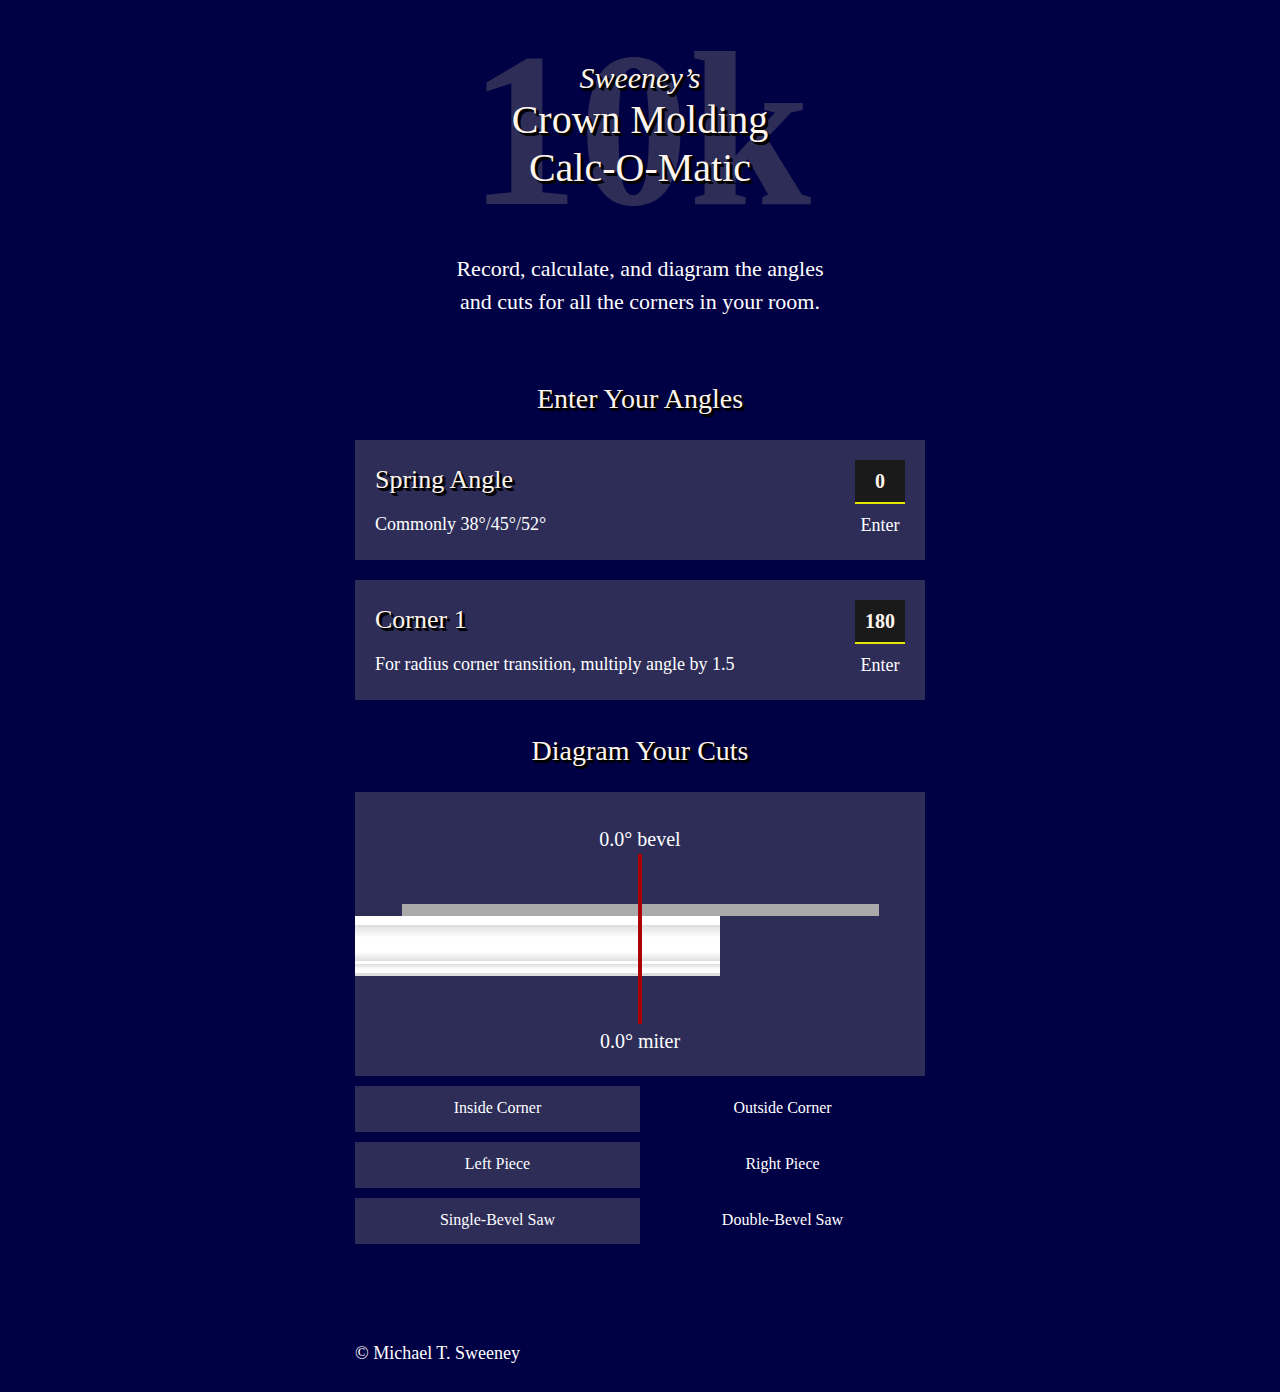
==== index.html @ 9b3e72f4 "Add files via upload" ====
<!doctype html><html><head> <meta name="viewport" content="width=device-width, initial-scale=1"><title>Sweeney's 10k Crown Molding Calc-o-Matic</title><style>body,h1,h2,h3{font-weight:400}h1,h1 em{position:relative}a,body{color:#fff}#bl,a,h1 em,h1 span,h1 strong{display:block}.b,.do a{overflow:hidden}.do a,h1 span{white-space:nowrap}.do div:after,.do div:before,.wm:after,.wm:before{content:''}#cs,#ss,.dm,.dv,.in,a,h1,h2{text-align:center}html{box-sizing:border-box;font-size:62.5%}*,:after,:before{box-sizing:inherit}body{background:#004;font-family:Georgia,serif;font-family:Garamond;font-family:'Iowan Old Style';font-family:'Californian FB';font-size:2rem;line-height:1.5;margin:0 auto;max-width:60rem;min-width:320px;padding:6rem 1.5rem .5rem}h1,h2,h3{clear:both;color:#fff5ee;text-shadow:1px 1px 0 #000,2px 2px 0 #000,3px 3px 0 #000}h1{font-size:4rem;line-height:1.2;margin:0 0 6rem}h1 em{font-size:3rem}h1 strong{color:#2d2d58;font-size:22rem;line-height:1;margin:0 -10%;position:absolute;text-shadow:none;top:-4rem;width:120%;z-index:-1}h2{font-size:2.8rem;margin:2rem 0}h3{font-size:2.6rem;margin:0 0 1.2rem}a{background:#1a1a1a;border-bottom:.25rem solid #1a1a1a;cursor:pointer;margin:1rem 0;padding:.75rem 2rem .5rem;text-decoration:none;transition:all .4s}a:active,a:hover{border-color:#e5e600}input,p.a{font-family:inherit}input[type=number],p.a{background:#1a1a1a;border:none;border-bottom:.25rem solid #e5e600;color:#fff5ee;font-size:2rem;font-weight:700;line-height:4rem!important;right:2rem;position:absolute;text-align:center;top:2rem;width:5rem!important}input[type=number]::-webkit-inner-spin-button,input[type=number]::-webkit-outer-spin-button{-webkit-appearance:none;margin:0}p{font-size:1.8rem;margin:0}.in{font-size:2.2rem;margin:0 auto 6rem;max-width:40rem}.ft{margin:15% 0 2rem}#ac{clear:left;float:left}#ac,#xa,#xl{font-size:1.8rem}#xa,#xl{float:right}.b{background:#2d2d58;margin:2rem 0;min-height:12rem;padding:2rem;position:relative}.bl,.dv{position:absolute;left:50%}.b a{margin:1rem 0 0}.b p{width:70%}#bl,.bl{width:4px}.bl{margin-left:-2px;top:5rem;transition:transform .2s;z-index:200}#bl{background:#a00;height:150px;transition:transform .1s}#diagram{border:none;height:0;margin:0;padding:0}.do{margin:-1rem auto 6rem}.do div{margin:0 0 1rem}.do div:after,.do div:before{display:table}#vi,#xa,.do a,.wm:after,.wm:before{display:block}.do div:after{clear:both}.do a{background:0 0;border-color:#004;float:left;font-size:1.6rem;margin:0;padding:1rem 0;width:50%}.do a:active,.do a:hover{border-color:#e5e600}.do a.on{background:#2d2d58;border-color:#2d2d58}.dv{margin-left:-6rem;top:0;width:12rem}.d{margin:0 -25%;padding:8rem 0 14rem;position:relative;width:150%;z-index:1}.dm,.dw{position:absolute}.dm{left:50%;margin-left:-6rem;bottom:0;width:12rem}.ds,.dw{width:60%;z-index:1}.ds{background:#aaa;height:12px;margin:0 auto;position:relative}.dw{left:0;transition:all .6s}.wm,.wm:after,.wm:before{position:absolute;width:100%}.vi,.wm{z-index:100}.wm{background:#fff;border-bottom:3px solid #dedede;height:60px;transition:transform .6s}.wm:before{background:linear-gradient(to bottom,#dedede 1%,#fff 35%,#fff 75%,#dedede 100%);height:36px;top:9px}.wm:after{background:linear-gradient(to bottom,#dedede 1%,#fff 58%,#fff 100%);bottom:0;height:9px}#vi,.vi{position:absolute;width:4px}#cs,#ss{background:0 0;border:none;color:#fff;font-size:1.8rem;margin:0;padding:0;position:absolute;right:2rem;top:7.5rem;width:5rem}#cs:active,#cs:hover,#ss:active,#ss:hover{cursor:pointer;color:#b3b3cc}.vi{left:50%;margin-left:-2px;overflow:visible;top:3rem;transition:transform .2s}#vi{background:#a00;height:3rem;transform:rotateZ(0);transition:transform .1s}.i,.v{position:relative}#xa{background:#2d2d58;border-color:#b3b3cc;margin:0 0 4rem;width:100%}#xa:active,#xa:hover{background:#600;border-color:#fff}.sb.ic.rp .wm{transform:rotateZ(180deg)}.sb.ic.rp .bl{transform:scaleX(-1)}.sb.oc .dw{transform:translate(66.66%)}.sb.oc.lp .wm{transform:rotateZ(180deg)}.sb.oc.lp .bl{transform:scaleX(-1)}.db.lf.ic.rp .wm{transform:rotateZ(180deg)}.db.lf.ic.rp .bl,.db.lf.oc.lp .bl,.db.lf.oc.lp .vi{transform:scaleX(-1)}.db.lf.oc.rp .wm{transform:rotateZ(180deg)}.db.lf.oc.rp .vi{transform:scaleX(-1)}.db.rf .dw{transform:translate(66.66%)}.db.rf.ic.lp .vi{transform:scaleX(-1)}.db.rf.ic.lp .wm{transform:rotateZ(180deg)}.db.rf.ic.rp .bl,.db.rf.ic.rp .vi,.db.rf.oc.lp .bl{transform:scaleX(-1)}.db.rf.oc.lp .wm{transform:rotateZ(180deg)}.v{height:auto;margin:0 0 3rem;opacity:1;transition:all .4s;z-index:10}.i{border:none;height:0;margin:0!important;min-height:0;opacity:0;overflow:hidden;padding:0;z-index:1}</style></head><body><h1><em>Sweeney&rsquo;s</em> <strong>10k</strong> Crown Molding <span>Calc-O-Matic</span></h1><p class="in">Record, calculate, and diagram the angles and cuts for all the corners&nbsp;in&nbsp;your&nbsp;room.</p><h2>Enter Your Angles</h2><div class="b"><h3>Spring Angle</h3><form id="fs"><input id="si" type="number" value="0" min="0" max="90" name="sv"><input id="ss" type="submit" value="Enter"></form><p>Commonly 38&deg;/45&deg;/52&deg;</p></div><div id="cl"></div><div id="co" class="b v"><h3>Corner <span id="cn"></span></h3><form id="fc"><input id="ci" type="number" value="180" min="0" max="180" name="cv"><input id="cs" type="submit" value="Enter"></form><p>For radius corner transition, multiply angle by 1.5</p></div><a id="ac" class="i">Add Corner</a><a id="xl" class="i">Clear Corner</a><a id="xa" class="i">Clear All Angles</a><a id="diagram"></a><h2>Diagram Your Cuts</h2><div class="b"><h3 id="dn"></h3><div id="d" class="d sb lf ic lp"><div class="dv"><span id="dv">0.0</span>&deg; bevel</div><div class="vi"><div id="vi"></div></div><div class="ds"></div><div class="bl"><div id="bl"></div></div><div class="dw"><div class="wm"></div></div><div class="dm"><span id="dm">0.0</span>&deg; miter</div></div></div><div class="do"><div><a id="ic" class="on">Inside Corner</a><a id="oc">Outside Corner</a></div><div><a id="lp" class="on">Left Piece</a><a id="rp">Right Piece</a></div><div><a id="sb" class="on">Single-Bevel Saw</a><a id="db">Double-Bevel Saw</a></div><div id="df" class="i"><a id="lf" class="on">Left Feed</a><a id="rf">Right Feed</a></div></div><p class="ft">&copy; Michael T. Sweeney</p><script>function diagram(a,b,c){l="Corner "+a,g("dn").textContent=l,g("dm").textContent=b,g("dv").textContent=c,g("bl").setAttribute("style","transform: rotateZ(-"+b+"deg);"),g("vi").setAttribute("style","transform: rotateZ(-"+c+"deg);")}function g(a){var b=document.getElementById(a);return b}function e(a,b,c){g(a).addEventListener(b,c,!1)}function r(a,b){g(a).setAttribute("class",b)}function a(a,b){var c=g(a),d=c.getAttribute("class");if(d){if(index=d.indexOf(b),index!==-1)return;d+=" "+b,c.setAttribute("class",d)}else c.setAttribute("class",b)}function d(a,b){var c=g(a),d=c.getAttribute("class");if(d){if(index=d.indexOf(b),index===-1)return;d=d.replace(b,""),d=d.replace("  "," "),d=d.trim(),c.setAttribute("class",d)}}function cc(){g("cl").innerHTML="";for(var a=1;a<100;a++){toString(a);var b="stored_c"+a,c=localStorage.getItem(b);if(!c){nc=b,nn=a,g("cn").textContent=nn;break}lc=b,ln=a;var d=cm(ss,c),e=cb(ss,c);li(b,a,c,d,e)}}function li(a,b,c,d,e){var f=g("cl").innerHTML;g("cl").innerHTML=f+'<div id="'+a+'" class="b"><h3>Corner '+b+'</h3><p class="a">'+c+"</p><p>Miter: "+d+"&deg; | Bevel:&nbsp;"+e+'&deg;</p><a href="#diagram" onClick="diagram('+b+","+d+","+e+');">See in Diagram</a></div>'}function cm(a,b){var a=a*Math.PI/180,b=b*Math.PI/180,c=Math.atan(Math.sin(a)/Math.tan(b/2));return c*=180/Math.PI,c=c.toFixed(1)}function cb(a,b){var a=a*Math.PI/180,b=b*Math.PI/180,c=Math.asin(Math.cos(a)*Math.cos(b/2));return c*=180/Math.PI,c=c.toFixed(1)}var lc,ln,tc,nc="stored_c1",nn=1;if(g("cn").textContent=nn,"undefined"!=typeof Storage){var ss=localStorage.getItem("stored_spring"),sc=localStorage.getItem("stored_c1");(ss||sc)&&(ss&&(g("si").value=ss,g("ss").disabled=!0,r("ss","i"),a("si","e")),sc&&(d("co","v"),a("co","i"),r("ac","v"),r("xl","v")),r("xa","v"),cc())}else alert("Your web browser does not support the features of this app. Please try it in a modern browser!");e("fs","submit",function(b){b.preventDefault(),g("ss").disabled=!0;var c=this.elements.sv.value;ss=c,localStorage.setItem("stored_spring",c),r("ss","i"),a("si","e"),r("xa","v"),cc()}),e("ac","click",function(b){r("ac","i"),r("xl","i"),d("co","i"),a("co","v"),g("ci").value=180,g("ci").focus(),g("cs").disabled=!1}),e("fc","submit",function(b){b.preventDefault(),g("cs").disabled=!0;var c=this.elements,e=c.cv.value;localStorage.setItem(nc,e);var f=cm(ss,e),h=cb(ss,e);li(nc,nn,e,f,h),lc=nc,ln=nn,parseInt(nn),nn+=1,toString(nn),nc="stored_c"+nn,g("cn").textContent=nn,r("xl","v"),r("ac","v"),d("co","v"),a("co","i")}),e("xl","click",function(a){var b=g(lc);b.parentNode.removeChild(b),localStorage.removeItem(lc),nc=lc,nn=ln,ln=lc.replace("stored_c",""),parseInt(ln),ln-=1,g("cn").textContent=nn,toString(ln),lc="stored_c"+ln,r("ac","v"),0===ln&&r("xl","i")}),e("xa","click",function(a){var b=confirm("You're about to delete all the angles you've entered for this room. Are you sure?");if(b===!0){diagram(0,0,0),r("xa","i"),r("xl","i"),r("ss","v"),g("cl").innerHTML="",d("si","e"),g("si").value=0,g("si").focus(),g("ss").disabled=!1,g("cn").textContent="1",localStorage.removeItem("stored_spring");for(var c=1;c<100;c++){toString(c);var e="stored_c"+c,f=localStorage.getItem(e);if(!f)break;localStorage.removeItem(e)}nc="stored_c1",nn=1}}),e("sb","click",function(b){r("db",""),r("sb","on"),r("df","i"),d("d","db"),a("d","sb")}),e("db","click",function(b){r("sb",""),r("db","on"),r("df","v"),d("d","sb"),a("d","db")}),e("lf","click",function(b){r("rf",""),r("lf","on"),d("d","rf"),a("d","lf")}),e("rf","click",function(b){r("lf",""),r("rf","on"),d("d","lf"),a("d","rf")}),e("ic","click",function(b){r("oc",""),r("ic","on"),d("d","oc"),a("d","ic")}),e("oc","click",function(b){r("ic",""),r("oc","on"),d("d","ic"),a("d","oc")}),e("lp","click",function(b){r("lp","on"),r("rp",""),d("d","rp"),a("d","lp")}),e("rp","click",function(b){r("lp",""),r("rp","on"),d("d","lp"),a("d","rp")});</script></body></html>
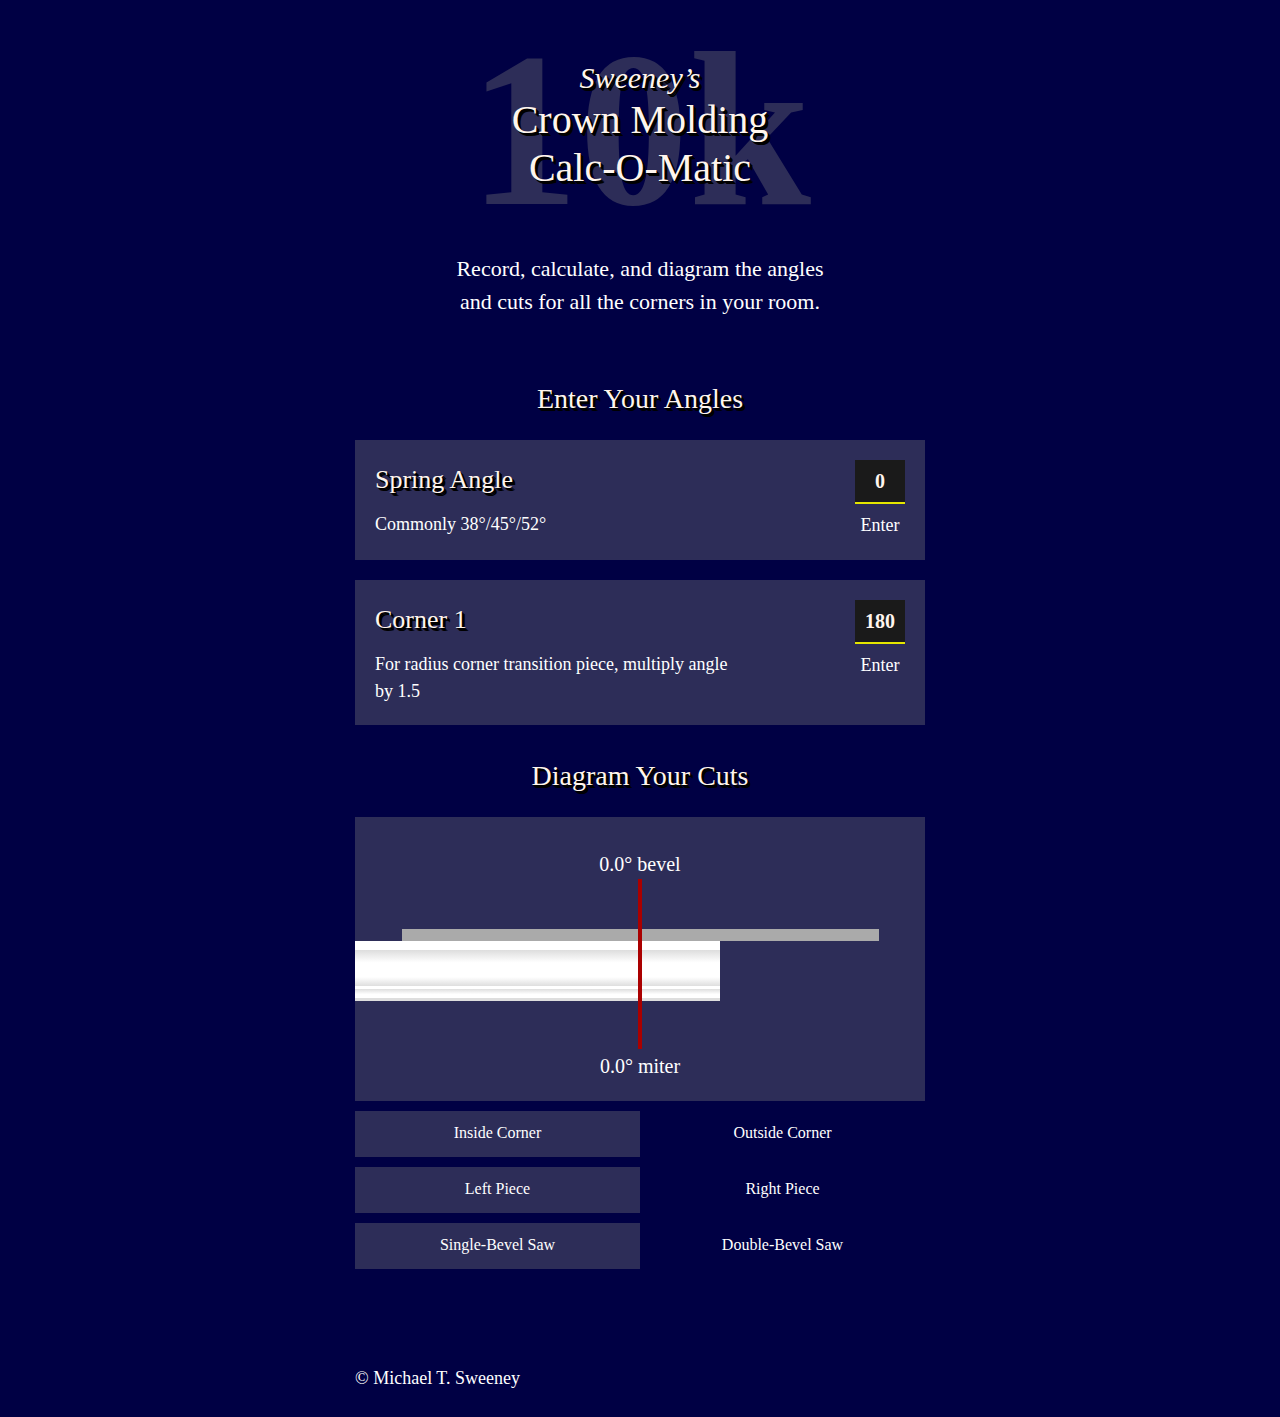
==== commit 5be7d552: "Added the word "piece," 'cause super important" ====
--- a/index.html
+++ b/index.html
@@ -1 +1 @@
-<!doctype html><html><head> <meta name="viewport" content="width=device-width, initial-scale=1"><title>Sweeney's 10k Crown Molding Calc-o-Matic</title><style>body,h1,h2,h3{font-weight:400}h1,h1 em{position:relative}a,body{color:#fff}#bl,a,h1 em,h1 span,h1 strong{display:block}.b,.do a{overflow:hidden}.do a,h1 span{white-space:nowrap}.do div:after,.do div:before,.wm:after,.wm:before{content:''}#cs,#ss,.dm,.dv,.in,a,h1,h2{text-align:center}html{box-sizing:border-box;font-size:62.5%}*,:after,:before{box-sizing:inherit}body{background:#004;font-family:Georgia,serif;font-family:Garamond;font-family:'Iowan Old Style';font-family:'Californian FB';font-size:2rem;line-height:1.5;margin:0 auto;max-width:60rem;min-width:320px;padding:6rem 1.5rem .5rem}h1,h2,h3{clear:both;color:#fff5ee;text-shadow:1px 1px 0 #000,2px 2px 0 #000,3px 3px 0 #000}h1{font-size:4rem;line-height:1.2;margin:0 0 6rem}h1 em{font-size:3rem}h1 strong{color:#2d2d58;font-size:22rem;line-height:1;margin:0 -10%;position:absolute;text-shadow:none;top:-4rem;width:120%;z-index:-1}h2{font-size:2.8rem;margin:2rem 0}h3{font-size:2.6rem;margin:0 0 1.2rem}a{background:#1a1a1a;border-bottom:.25rem solid #1a1a1a;cursor:pointer;margin:1rem 0;padding:.75rem 2rem .5rem;text-decoration:none;transition:all .4s}a:active,a:hover{border-color:#e5e600}input,p.a{font-family:inherit}input[type=number],p.a{background:#1a1a1a;border:none;border-bottom:.25rem solid #e5e600;color:#fff5ee;font-size:2rem;font-weight:700;line-height:4rem!important;right:2rem;position:absolute;text-align:center;top:2rem;width:5rem!important}input[type=number]::-webkit-inner-spin-button,input[type=number]::-webkit-outer-spin-button{-webkit-appearance:none;margin:0}p{font-size:1.8rem;margin:0}.in{font-size:2.2rem;margin:0 auto 6rem;max-width:40rem}.ft{margin:15% 0 2rem}#ac{clear:left;float:left}#ac,#xa,#xl{font-size:1.8rem}#xa,#xl{float:right}.b{background:#2d2d58;margin:2rem 0;min-height:12rem;padding:2rem;position:relative}.bl,.dv{position:absolute;left:50%}.b a{margin:1rem 0 0}.b p{width:70%}#bl,.bl{width:4px}.bl{margin-left:-2px;top:5rem;transition:transform .2s;z-index:200}#bl{background:#a00;height:150px;transition:transform .1s}#diagram{border:none;height:0;margin:0;padding:0}.do{margin:-1rem auto 6rem}.do div{margin:0 0 1rem}.do div:after,.do div:before{display:table}#vi,#xa,.do a,.wm:after,.wm:before{display:block}.do div:after{clear:both}.do a{background:0 0;border-color:#004;float:left;font-size:1.6rem;margin:0;padding:1rem 0;width:50%}.do a:active,.do a:hover{border-color:#e5e600}.do a.on{background:#2d2d58;border-color:#2d2d58}.dv{margin-left:-6rem;top:0;width:12rem}.d{margin:0 -25%;padding:8rem 0 14rem;position:relative;width:150%;z-index:1}.dm,.dw{position:absolute}.dm{left:50%;margin-left:-6rem;bottom:0;width:12rem}.ds,.dw{width:60%;z-index:1}.ds{background:#aaa;height:12px;margin:0 auto;position:relative}.dw{left:0;transition:all .6s}.wm,.wm:after,.wm:before{position:absolute;width:100%}.vi,.wm{z-index:100}.wm{background:#fff;border-bottom:3px solid #dedede;height:60px;transition:transform .6s}.wm:before{background:linear-gradient(to bottom,#dedede 1%,#fff 35%,#fff 75%,#dedede 100%);height:36px;top:9px}.wm:after{background:linear-gradient(to bottom,#dedede 1%,#fff 58%,#fff 100%);bottom:0;height:9px}#vi,.vi{position:absolute;width:4px}#cs,#ss{background:0 0;border:none;color:#fff;font-size:1.8rem;margin:0;padding:0;position:absolute;right:2rem;top:7.5rem;width:5rem}#cs:active,#cs:hover,#ss:active,#ss:hover{cursor:pointer;color:#b3b3cc}.vi{left:50%;margin-left:-2px;overflow:visible;top:3rem;transition:transform .2s}#vi{background:#a00;height:3rem;transform:rotateZ(0);transition:transform .1s}.i,.v{position:relative}#xa{background:#2d2d58;border-color:#b3b3cc;margin:0 0 4rem;width:100%}#xa:active,#xa:hover{background:#600;border-color:#fff}.sb.ic.rp .wm{transform:rotateZ(180deg)}.sb.ic.rp .bl{transform:scaleX(-1)}.sb.oc .dw{transform:translate(66.66%)}.sb.oc.lp .wm{transform:rotateZ(180deg)}.sb.oc.lp .bl{transform:scaleX(-1)}.db.lf.ic.rp .wm{transform:rotateZ(180deg)}.db.lf.ic.rp .bl,.db.lf.oc.lp .bl,.db.lf.oc.lp .vi{transform:scaleX(-1)}.db.lf.oc.rp .wm{transform:rotateZ(180deg)}.db.lf.oc.rp .vi{transform:scaleX(-1)}.db.rf .dw{transform:translate(66.66%)}.db.rf.ic.lp .vi{transform:scaleX(-1)}.db.rf.ic.lp .wm{transform:rotateZ(180deg)}.db.rf.ic.rp .bl,.db.rf.ic.rp .vi,.db.rf.oc.lp .bl{transform:scaleX(-1)}.db.rf.oc.lp .wm{transform:rotateZ(180deg)}.v{height:auto;margin:0 0 3rem;opacity:1;transition:all .4s;z-index:10}.i{border:none;height:0;margin:0!important;min-height:0;opacity:0;overflow:hidden;padding:0;z-index:1}</style></head><body><h1><em>Sweeney&rsquo;s</em> <strong>10k</strong> Crown Molding <span>Calc-O-Matic</span></h1><p class="in">Record, calculate, and diagram the angles and cuts for all the corners&nbsp;in&nbsp;your&nbsp;room.</p><h2>Enter Your Angles</h2><div class="b"><h3>Spring Angle</h3><form id="fs"><input id="si" type="number" value="0" min="0" max="90" name="sv"><input id="ss" type="submit" value="Enter"></form><p>Commonly 38&deg;/45&deg;/52&deg;</p></div><div id="cl"></div><div id="co" class="b v"><h3>Corner <span id="cn"></span></h3><form id="fc"><input id="ci" type="number" value="180" min="0" max="180" name="cv"><input id="cs" type="submit" value="Enter"></form><p>For radius corner transition, multiply angle by 1.5</p></div><a id="ac" class="i">Add Corner</a><a id="xl" class="i">Clear Corner</a><a id="xa" class="i">Clear All Angles</a><a id="diagram"></a><h2>Diagram Your Cuts</h2><div class="b"><h3 id="dn"></h3><div id="d" class="d sb lf ic lp"><div class="dv"><span id="dv">0.0</span>&deg; bevel</div><div class="vi"><div id="vi"></div></div><div class="ds"></div><div class="bl"><div id="bl"></div></div><div class="dw"><div class="wm"></div></div><div class="dm"><span id="dm">0.0</span>&deg; miter</div></div></div><div class="do"><div><a id="ic" class="on">Inside Corner</a><a id="oc">Outside Corner</a></div><div><a id="lp" class="on">Left Piece</a><a id="rp">Right Piece</a></div><div><a id="sb" class="on">Single-Bevel Saw</a><a id="db">Double-Bevel Saw</a></div><div id="df" class="i"><a id="lf" class="on">Left Feed</a><a id="rf">Right Feed</a></div></div><p class="ft">&copy; Michael T. Sweeney</p><script>function diagram(a,b,c){l="Corner "+a,g("dn").textContent=l,g("dm").textContent=b,g("dv").textContent=c,g("bl").setAttribute("style","transform: rotateZ(-"+b+"deg);"),g("vi").setAttribute("style","transform: rotateZ(-"+c+"deg);")}function g(a){var b=document.getElementById(a);return b}function e(a,b,c){g(a).addEventListener(b,c,!1)}function r(a,b){g(a).setAttribute("class",b)}function a(a,b){var c=g(a),d=c.getAttribute("class");if(d){if(index=d.indexOf(b),index!==-1)return;d+=" "+b,c.setAttribute("class",d)}else c.setAttribute("class",b)}function d(a,b){var c=g(a),d=c.getAttribute("class");if(d){if(index=d.indexOf(b),index===-1)return;d=d.replace(b,""),d=d.replace("  "," "),d=d.trim(),c.setAttribute("class",d)}}function cc(){g("cl").innerHTML="";for(var a=1;a<100;a++){toString(a);var b="stored_c"+a,c=localStorage.getItem(b);if(!c){nc=b,nn=a,g("cn").textContent=nn;break}lc=b,ln=a;var d=cm(ss,c),e=cb(ss,c);li(b,a,c,d,e)}}function li(a,b,c,d,e){var f=g("cl").innerHTML;g("cl").innerHTML=f+'<div id="'+a+'" class="b"><h3>Corner '+b+'</h3><p class="a">'+c+"</p><p>Miter: "+d+"&deg; | Bevel:&nbsp;"+e+'&deg;</p><a href="#diagram" onClick="diagram('+b+","+d+","+e+');">See in Diagram</a></div>'}function cm(a,b){var a=a*Math.PI/180,b=b*Math.PI/180,c=Math.atan(Math.sin(a)/Math.tan(b/2));return c*=180/Math.PI,c=c.toFixed(1)}function cb(a,b){var a=a*Math.PI/180,b=b*Math.PI/180,c=Math.asin(Math.cos(a)*Math.cos(b/2));return c*=180/Math.PI,c=c.toFixed(1)}var lc,ln,tc,nc="stored_c1",nn=1;if(g("cn").textContent=nn,"undefined"!=typeof Storage){var ss=localStorage.getItem("stored_spring"),sc=localStorage.getItem("stored_c1");(ss||sc)&&(ss&&(g("si").value=ss,g("ss").disabled=!0,r("ss","i"),a("si","e")),sc&&(d("co","v"),a("co","i"),r("ac","v"),r("xl","v")),r("xa","v"),cc())}else alert("Your web browser does not support the features of this app. Please try it in a modern browser!");e("fs","submit",function(b){b.preventDefault(),g("ss").disabled=!0;var c=this.elements.sv.value;ss=c,localStorage.setItem("stored_spring",c),r("ss","i"),a("si","e"),r("xa","v"),cc()}),e("ac","click",function(b){r("ac","i"),r("xl","i"),d("co","i"),a("co","v"),g("ci").value=180,g("ci").focus(),g("cs").disabled=!1}),e("fc","submit",function(b){b.preventDefault(),g("cs").disabled=!0;var c=this.elements,e=c.cv.value;localStorage.setItem(nc,e);var f=cm(ss,e),h=cb(ss,e);li(nc,nn,e,f,h),lc=nc,ln=nn,parseInt(nn),nn+=1,toString(nn),nc="stored_c"+nn,g("cn").textContent=nn,r("xl","v"),r("ac","v"),d("co","v"),a("co","i")}),e("xl","click",function(a){var b=g(lc);b.parentNode.removeChild(b),localStorage.removeItem(lc),nc=lc,nn=ln,ln=lc.replace("stored_c",""),parseInt(ln),ln-=1,g("cn").textContent=nn,toString(ln),lc="stored_c"+ln,r("ac","v"),0===ln&&r("xl","i")}),e("xa","click",function(a){var b=confirm("You're about to delete all the angles you've entered for this room. Are you sure?");if(b===!0){diagram(0,0,0),r("xa","i"),r("xl","i"),r("ss","v"),g("cl").innerHTML="",d("si","e"),g("si").value=0,g("si").focus(),g("ss").disabled=!1,g("cn").textContent="1",localStorage.removeItem("stored_spring");for(var c=1;c<100;c++){toString(c);var e="stored_c"+c,f=localStorage.getItem(e);if(!f)break;localStorage.removeItem(e)}nc="stored_c1",nn=1}}),e("sb","click",function(b){r("db",""),r("sb","on"),r("df","i"),d("d","db"),a("d","sb")}),e("db","click",function(b){r("sb",""),r("db","on"),r("df","v"),d("d","sb"),a("d","db")}),e("lf","click",function(b){r("rf",""),r("lf","on"),d("d","rf"),a("d","lf")}),e("rf","click",function(b){r("lf",""),r("rf","on"),d("d","lf"),a("d","rf")}),e("ic","click",function(b){r("oc",""),r("ic","on"),d("d","oc"),a("d","ic")}),e("oc","click",function(b){r("ic",""),r("oc","on"),d("d","ic"),a("d","oc")}),e("lp","click",function(b){r("lp","on"),r("rp",""),d("d","rp"),a("d","lp")}),e("rp","click",function(b){r("lp",""),r("rp","on"),d("d","lp"),a("d","rp")});</script></body></html>+<!doctype html><html><head> <meta name="viewport" content="width=device-width, initial-scale=1"><title>Sweeney's 10k Crown Molding Calc-o-Matic</title><style>body,h1,h2,h3{font-weight:400}h1,h1 em{position:relative}a,body{color:#fff}#bl,a,h1 em,h1 span,h1 strong{display:block}.b,.do a{overflow:hidden}.do a,h1 span{white-space:nowrap}.do div:after,.do div:before,.wm:after,.wm:before{content:''}#cs,#ss,.dm,.dv,.in,a,h1,h2{text-align:center}html{box-sizing:border-box;font-size:62.5%}*,:after,:before{box-sizing:inherit}body{background:#004;font-family:Georgia,serif;font-family:Garamond;font-family:'Iowan Old Style';font-family:'Californian FB';font-size:2rem;line-height:1.5;margin:0 auto;max-width:60rem;min-width:320px;padding:6rem 1.5rem .5rem}h1,h2,h3{clear:both;color:#fff5ee;text-shadow:1px 1px 0 #000,2px 2px 0 #000,3px 3px 0 #000}h1{font-size:4rem;line-height:1.2;margin:0 0 6rem}h1 em{font-size:3rem}h1 strong{color:#2d2d58;font-size:22rem;line-height:1;margin:0 -10%;position:absolute;text-shadow:none;top:-4rem;width:120%;z-index:-1}h2{font-size:2.8rem;margin:2rem 0}h3{font-size:2.6rem;margin:0 0 1.2rem}a{background:#1a1a1a;border-bottom:.25rem solid #1a1a1a;cursor:pointer;margin:1rem 0;padding:.75rem 2rem .5rem;text-decoration:none;transition:all .4s}a:active,a:hover{border-color:#e5e600}input,p.a{font-family:inherit}input[type=number],p.a{background:#1a1a1a;border:none;border-bottom:.25rem solid #e5e600;color:#fff5ee;font-size:2rem;font-weight:700;line-height:4rem!important;right:2rem;position:absolute;text-align:center;top:2rem;width:5rem!important}input[type=number]::-webkit-inner-spin-button,input[type=number]::-webkit-outer-spin-button{-webkit-appearance:none;margin:0}p{font-size:1.8rem;margin:0}.in{font-size:2.2rem;margin:0 auto 6rem;max-width:40rem}.ft{margin:15% 0 2rem}#ac{clear:left;float:left}#ac,#xa,#xl{font-size:1.8rem}#xa,#xl{float:right}.b{background:#2d2d58;margin:2rem 0;min-height:12rem;padding:2rem;position:relative}.bl,.dv{position:absolute;left:50%}.b a{margin:1rem 0 0}.b p{width:70%}#bl,.bl{width:4px}.bl{margin-left:-2px;top:5rem;transition:transform .2s;z-index:200}#bl{background:#a00;height:150px;transition:transform .1s}#diagram{border:none;height:0;margin:0;padding:0}.do{margin:-1rem auto 6rem}.do div{margin:0 0 1rem}.do div:after,.do div:before{display:table}#vi,#xa,.do a,.wm:after,.wm:before{display:block}.do div:after{clear:both}.do a{background:0 0;border-color:#004;float:left;font-size:1.6rem;margin:0;padding:1rem 0;width:50%}.do a:active,.do a:hover{border-color:#e5e600}.do a.on{background:#2d2d58;border-color:#2d2d58}.dv{margin-left:-6rem;top:0;width:12rem}.d{margin:0 -25%;padding:8rem 0 14rem;position:relative;width:150%;z-index:1}.dm,.dw{position:absolute}.dm{left:50%;margin-left:-6rem;bottom:0;width:12rem}.ds,.dw{width:60%;z-index:1}.ds{background:#aaa;height:12px;margin:0 auto;position:relative}.dw{left:0;transition:all .6s}.wm,.wm:after,.wm:before{position:absolute;width:100%}.vi,.wm{z-index:100}.wm{background:#fff;border-bottom:3px solid #dedede;height:60px;transition:transform .6s}.wm:before{background:linear-gradient(to bottom,#dedede 1%,#fff 35%,#fff 75%,#dedede 100%);height:36px;top:9px}.wm:after{background:linear-gradient(to bottom,#dedede 1%,#fff 58%,#fff 100%);bottom:0;height:9px}#vi,.vi{position:absolute;width:4px}#cs,#ss{background:0 0;border:none;color:#fff;font-size:1.8rem;margin:0;padding:0;position:absolute;right:2rem;top:7.5rem;width:5rem}#cs:active,#cs:hover,#ss:active,#ss:hover{cursor:pointer;color:#b3b3cc}.vi{left:50%;margin-left:-2px;overflow:visible;top:3rem;transition:transform .2s}#vi{background:#a00;height:3rem;transform:rotateZ(0);transition:transform .1s}.i,.v{position:relative}#xa{background:#2d2d58;border-color:#b3b3cc;margin:0 0 4rem;width:100%}#xa:active,#xa:hover{background:#600;border-color:#fff}.sb.ic.rp .wm{transform:rotateZ(180deg)}.sb.ic.rp .bl{transform:scaleX(-1)}.sb.oc .dw{transform:translate(66.66%)}.sb.oc.lp .wm{transform:rotateZ(180deg)}.sb.oc.lp .bl{transform:scaleX(-1)}.db.lf.ic.rp .wm{transform:rotateZ(180deg)}.db.lf.ic.rp .bl,.db.lf.oc.lp .bl,.db.lf.oc.lp .vi{transform:scaleX(-1)}.db.lf.oc.rp .wm{transform:rotateZ(180deg)}.db.lf.oc.rp .vi{transform:scaleX(-1)}.db.rf .dw{transform:translate(66.66%)}.db.rf.ic.lp .vi{transform:scaleX(-1)}.db.rf.ic.lp .wm{transform:rotateZ(180deg)}.db.rf.ic.rp .bl,.db.rf.ic.rp .vi,.db.rf.oc.lp .bl{transform:scaleX(-1)}.db.rf.oc.lp .wm{transform:rotateZ(180deg)}.v{height:auto;margin:0 0 3rem;opacity:1;transition:all .4s;z-index:10}.i{border:none;height:0;margin:0!important;min-height:0;opacity:0;overflow:hidden;padding:0;z-index:1}</style></head><body><h1><em>Sweeney&rsquo;s</em> <strong>10k</strong> Crown Molding <span>Calc-O-Matic</span></h1><p class="in">Record, calculate, and diagram the angles and cuts for all the corners&nbsp;in&nbsp;your&nbsp;room.</p><h2>Enter Your Angles</h2><div class="b"><h3>Spring Angle</h3><form id="fs"><input id="si" type="number" value="0" min="0" max="90" name="sv"><input id="ss" type="submit" value="Enter"></form><p>Commonly 38&deg;/45&deg;/52&deg;</p></div><div id="cl"></div><div id="co" class="b v"><h3>Corner <span id="cn"></span></h3><form id="fc"><input id="ci" type="number" value="180" min="0" max="180" name="cv"><input id="cs" type="submit" value="Enter"></form><p>For radius corner transition piece, multiply angle by 1.5</p></div><a id="ac" class="i">Add Corner</a><a id="xl" class="i">Clear Corner</a><a id="xa" class="i">Clear All Angles</a><a id="diagram"></a><h2>Diagram Your Cuts</h2><div class="b"><h3 id="dn"></h3><div id="d" class="d sb lf ic lp"><div class="dv"><span id="dv">0.0</span>&deg; bevel</div><div class="vi"><div id="vi"></div></div><div class="ds"></div><div class="bl"><div id="bl"></div></div><div class="dw"><div class="wm"></div></div><div class="dm"><span id="dm">0.0</span>&deg; miter</div></div></div><div class="do"><div><a id="ic" class="on">Inside Corner</a><a id="oc">Outside Corner</a></div><div><a id="lp" class="on">Left Piece</a><a id="rp">Right Piece</a></div><div><a id="sb" class="on">Single-Bevel Saw</a><a id="db">Double-Bevel Saw</a></div><div id="df" class="i"><a id="lf" class="on">Left Feed</a><a id="rf">Right Feed</a></div></div><p class="ft">&copy; Michael T. Sweeney</p><script>function diagram(a,b,c){l="Corner "+a,g("dn").textContent=l,g("dm").textContent=b,g("dv").textContent=c,g("bl").setAttribute("style","transform: rotateZ(-"+b+"deg);"),g("vi").setAttribute("style","transform: rotateZ(-"+c+"deg);")}function g(a){var b=document.getElementById(a);return b}function e(a,b,c){g(a).addEventListener(b,c,!1)}function r(a,b){g(a).setAttribute("class",b)}function a(a,b){var c=g(a),d=c.getAttribute("class");if(d){if(index=d.indexOf(b),index!==-1)return;d+=" "+b,c.setAttribute("class",d)}else c.setAttribute("class",b)}function d(a,b){var c=g(a),d=c.getAttribute("class");if(d){if(index=d.indexOf(b),index===-1)return;d=d.replace(b,""),d=d.replace("  "," "),d=d.trim(),c.setAttribute("class",d)}}function cc(){g("cl").innerHTML="";for(var a=1;a<100;a++){toString(a);var b="stored_c"+a,c=localStorage.getItem(b);if(!c){nc=b,nn=a,g("cn").textContent=nn;break}lc=b,ln=a;var d=cm(ss,c),e=cb(ss,c);li(b,a,c,d,e)}}function li(a,b,c,d,e){var f=g("cl").innerHTML;g("cl").innerHTML=f+'<div id="'+a+'" class="b"><h3>Corner '+b+'</h3><p class="a">'+c+"</p><p>Miter: "+d+"&deg; | Bevel:&nbsp;"+e+'&deg;</p><a href="#diagram" onClick="diagram('+b+","+d+","+e+');">See in Diagram</a></div>'}function cm(a,b){var a=a*Math.PI/180,b=b*Math.PI/180,c=Math.atan(Math.sin(a)/Math.tan(b/2));return c*=180/Math.PI,c=c.toFixed(1)}function cb(a,b){var a=a*Math.PI/180,b=b*Math.PI/180,c=Math.asin(Math.cos(a)*Math.cos(b/2));return c*=180/Math.PI,c=c.toFixed(1)}var lc,ln,tc,nc="stored_c1",nn=1;if(g("cn").textContent=nn,"undefined"!=typeof Storage){var ss=localStorage.getItem("stored_spring"),sc=localStorage.getItem("stored_c1");(ss||sc)&&(ss&&(g("si").value=ss,g("ss").disabled=!0,r("ss","i"),a("si","e")),sc&&(d("co","v"),a("co","i"),r("ac","v"),r("xl","v")),r("xa","v"),cc())}else alert("Your web browser does not support the features of this app. Please try it in a modern browser!");e("fs","submit",function(b){b.preventDefault(),g("ss").disabled=!0;var c=this.elements.sv.value;ss=c,localStorage.setItem("stored_spring",c),r("ss","i"),a("si","e"),r("xa","v"),cc()}),e("ac","click",function(b){r("ac","i"),r("xl","i"),d("co","i"),a("co","v"),g("ci").value=180,g("ci").focus(),g("cs").disabled=!1}),e("fc","submit",function(b){b.preventDefault(),g("cs").disabled=!0;var c=this.elements,e=c.cv.value;localStorage.setItem(nc,e);var f=cm(ss,e),h=cb(ss,e);li(nc,nn,e,f,h),lc=nc,ln=nn,parseInt(nn),nn+=1,toString(nn),nc="stored_c"+nn,g("cn").textContent=nn,r("xl","v"),r("ac","v"),d("co","v"),a("co","i")}),e("xl","click",function(a){var b=g(lc);b.parentNode.removeChild(b),localStorage.removeItem(lc),nc=lc,nn=ln,ln=lc.replace("stored_c",""),parseInt(ln),ln-=1,g("cn").textContent=nn,toString(ln),lc="stored_c"+ln,r("ac","v"),0===ln&&r("xl","i")}),e("xa","click",function(a){var b=confirm("You're about to delete all the angles you've entered for this room. Are you sure?");if(b===!0){diagram(0,0,0),r("xa","i"),r("xl","i"),r("ss","v"),g("cl").innerHTML="",d("si","e"),g("si").value=0,g("si").focus(),g("ss").disabled=!1,g("cn").textContent="1",localStorage.removeItem("stored_spring");for(var c=1;c<100;c++){toString(c);var e="stored_c"+c,f=localStorage.getItem(e);if(!f)break;localStorage.removeItem(e)}nc="stored_c1",nn=1}}),e("sb","click",function(b){r("db",""),r("sb","on"),r("df","i"),d("d","db"),a("d","sb")}),e("db","click",function(b){r("sb",""),r("db","on"),r("df","v"),d("d","sb"),a("d","db")}),e("lf","click",function(b){r("rf",""),r("lf","on"),d("d","rf"),a("d","lf")}),e("rf","click",function(b){r("lf",""),r("rf","on"),d("d","lf"),a("d","rf")}),e("ic","click",function(b){r("oc",""),r("ic","on"),d("d","oc"),a("d","ic")}),e("oc","click",function(b){r("ic",""),r("oc","on"),d("d","ic"),a("d","oc")}),e("lp","click",function(b){r("lp","on"),r("rp",""),d("d","rp"),a("d","lp")}),e("rp","click",function(b){r("lp",""),r("rp","on"),d("d","lp"),a("d","rp")});</script></body></html>
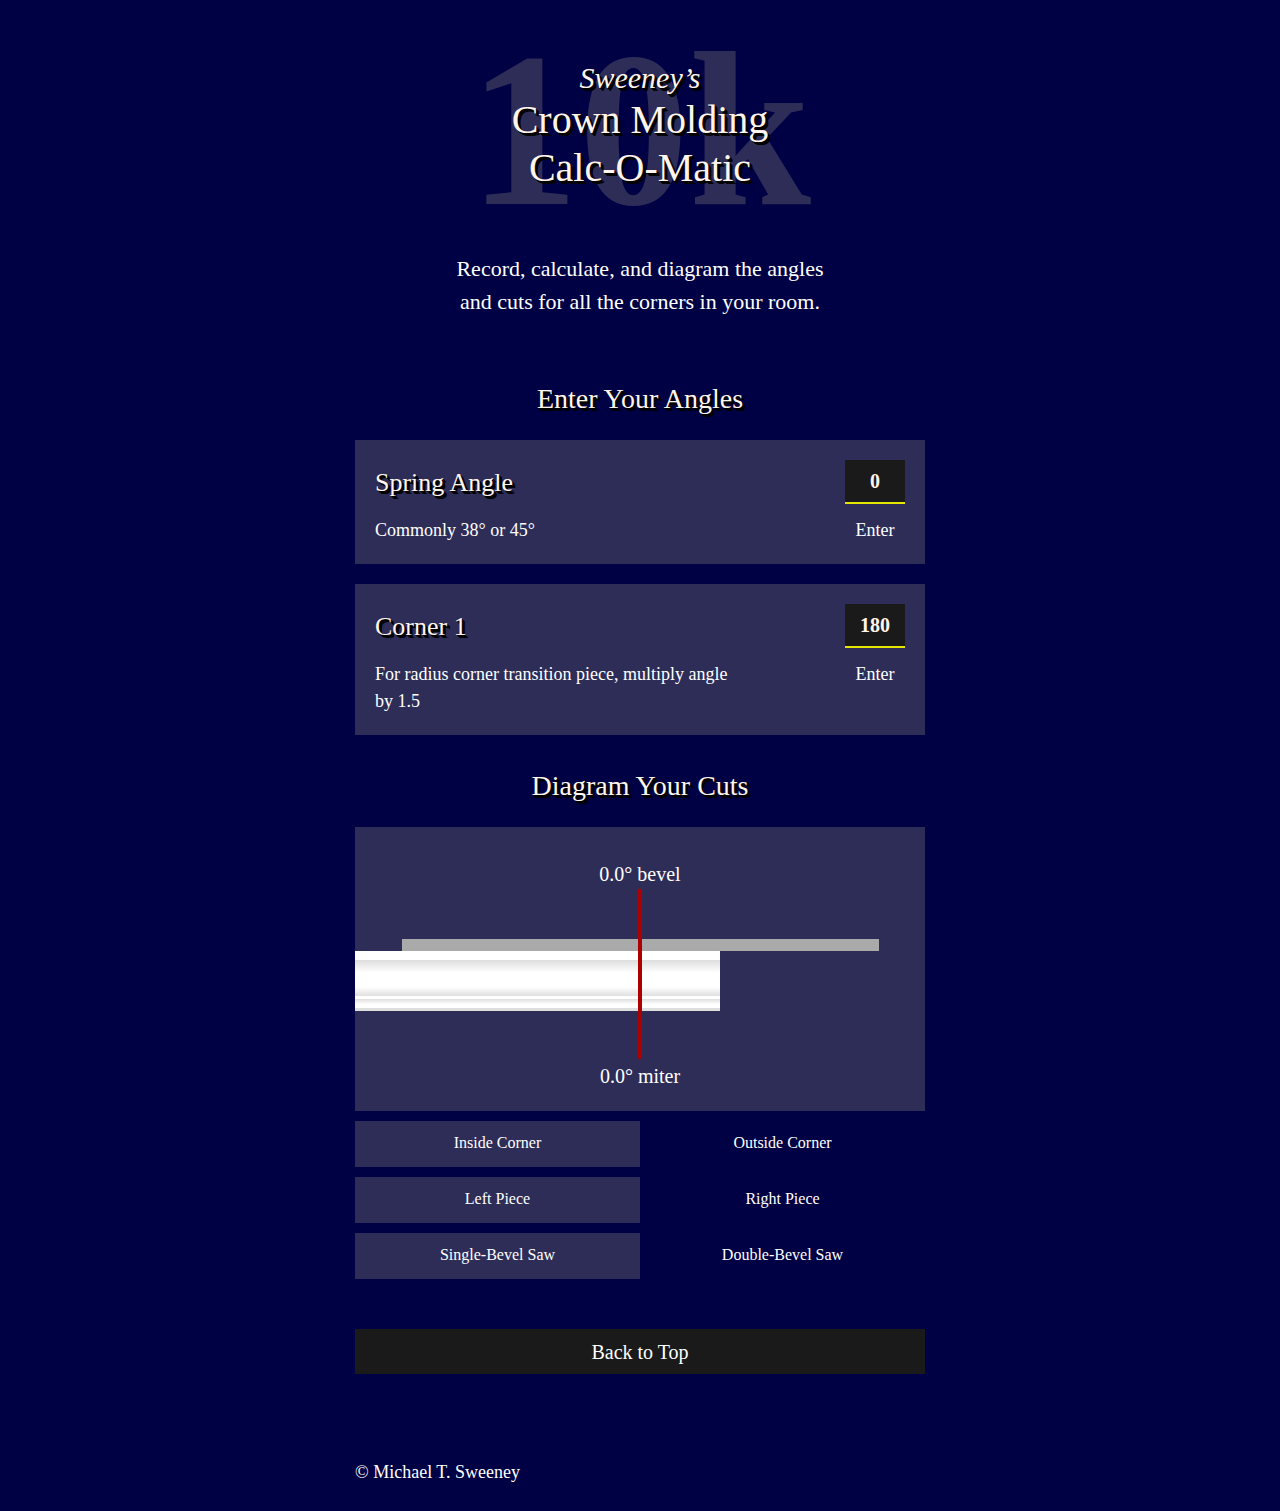
==== commit 314a1404: "Forced border radius square" ====
--- a/index.html
+++ b/index.html
@@ -1 +1 @@
-<!doctype html><html><head> <meta name="viewport" content="width=device-width, initial-scale=1"><title>Sweeney's 10k Crown Molding Calc-o-Matic</title><style>body,h1,h2,h3{font-weight:400}h1,h1 em{position:relative}a,body{color:#fff}#bl,a,h1 em,h1 span,h1 strong{display:block}.b,.do a{overflow:hidden}.do a,h1 span{white-space:nowrap}.do div:after,.do div:before,.wm:after,.wm:before{content:''}#cs,#ss,.dm,.dv,.in,a,h1,h2{text-align:center}html{box-sizing:border-box;font-size:62.5%}*,:after,:before{box-sizing:inherit}body{background:#004;font-family:Georgia,serif;font-family:Garamond;font-family:'Iowan Old Style';font-family:'Californian FB';font-size:2rem;line-height:1.5;margin:0 auto;max-width:60rem;min-width:320px;padding:6rem 1.5rem .5rem}h1,h2,h3{clear:both;color:#fff5ee;text-shadow:1px 1px 0 #000,2px 2px 0 #000,3px 3px 0 #000}h1{font-size:4rem;line-height:1.2;margin:0 0 6rem}h1 em{font-size:3rem}h1 strong{color:#2d2d58;font-size:22rem;line-height:1;margin:0 -10%;position:absolute;text-shadow:none;top:-4rem;width:120%;z-index:-1}h2{font-size:2.8rem;margin:2rem 0}h3{font-size:2.6rem;margin:0 0 1.2rem}a{background:#1a1a1a;border-bottom:.25rem solid #1a1a1a;cursor:pointer;margin:1rem 0;padding:.75rem 2rem .5rem;text-decoration:none;transition:all .4s}a:active,a:hover{border-color:#e5e600}input,p.a{font-family:inherit}input[type=number],p.a{background:#1a1a1a;border:none;border-bottom:.25rem solid #e5e600;color:#fff5ee;font-size:2rem;font-weight:700;line-height:4rem!important;right:2rem;position:absolute;text-align:center;top:2rem;width:5rem!important}input[type=number]::-webkit-inner-spin-button,input[type=number]::-webkit-outer-spin-button{-webkit-appearance:none;margin:0}p{font-size:1.8rem;margin:0}.in{font-size:2.2rem;margin:0 auto 6rem;max-width:40rem}.ft{margin:15% 0 2rem}#ac{clear:left;float:left}#ac,#xa,#xl{font-size:1.8rem}#xa,#xl{float:right}.b{background:#2d2d58;margin:2rem 0;min-height:12rem;padding:2rem;position:relative}.bl,.dv{position:absolute;left:50%}.b a{margin:1rem 0 0}.b p{width:70%}#bl,.bl{width:4px}.bl{margin-left:-2px;top:5rem;transition:transform .2s;z-index:200}#bl{background:#a00;height:150px;transition:transform .1s}#diagram{border:none;height:0;margin:0;padding:0}.do{margin:-1rem auto 6rem}.do div{margin:0 0 1rem}.do div:after,.do div:before{display:table}#vi,#xa,.do a,.wm:after,.wm:before{display:block}.do div:after{clear:both}.do a{background:0 0;border-color:#004;float:left;font-size:1.6rem;margin:0;padding:1rem 0;width:50%}.do a:active,.do a:hover{border-color:#e5e600}.do a.on{background:#2d2d58;border-color:#2d2d58}.dv{margin-left:-6rem;top:0;width:12rem}.d{margin:0 -25%;padding:8rem 0 14rem;position:relative;width:150%;z-index:1}.dm,.dw{position:absolute}.dm{left:50%;margin-left:-6rem;bottom:0;width:12rem}.ds,.dw{width:60%;z-index:1}.ds{background:#aaa;height:12px;margin:0 auto;position:relative}.dw{left:0;transition:all .6s}.wm,.wm:after,.wm:before{position:absolute;width:100%}.vi,.wm{z-index:100}.wm{background:#fff;border-bottom:3px solid #dedede;height:60px;transition:transform .6s}.wm:before{background:linear-gradient(to bottom,#dedede 1%,#fff 35%,#fff 75%,#dedede 100%);height:36px;top:9px}.wm:after{background:linear-gradient(to bottom,#dedede 1%,#fff 58%,#fff 100%);bottom:0;height:9px}#vi,.vi{position:absolute;width:4px}#cs,#ss{background:0 0;border:none;color:#fff;font-size:1.8rem;margin:0;padding:0;position:absolute;right:2rem;top:7.5rem;width:5rem}#cs:active,#cs:hover,#ss:active,#ss:hover{cursor:pointer;color:#b3b3cc}.vi{left:50%;margin-left:-2px;overflow:visible;top:3rem;transition:transform .2s}#vi{background:#a00;height:3rem;transform:rotateZ(0);transition:transform .1s}.i,.v{position:relative}#xa{background:#2d2d58;border-color:#b3b3cc;margin:0 0 4rem;width:100%}#xa:active,#xa:hover{background:#600;border-color:#fff}.sb.ic.rp .wm{transform:rotateZ(180deg)}.sb.ic.rp .bl{transform:scaleX(-1)}.sb.oc .dw{transform:translate(66.66%)}.sb.oc.lp .wm{transform:rotateZ(180deg)}.sb.oc.lp .bl{transform:scaleX(-1)}.db.lf.ic.rp .wm{transform:rotateZ(180deg)}.db.lf.ic.rp .bl,.db.lf.oc.lp .bl,.db.lf.oc.lp .vi{transform:scaleX(-1)}.db.lf.oc.rp .wm{transform:rotateZ(180deg)}.db.lf.oc.rp .vi{transform:scaleX(-1)}.db.rf .dw{transform:translate(66.66%)}.db.rf.ic.lp .vi{transform:scaleX(-1)}.db.rf.ic.lp .wm{transform:rotateZ(180deg)}.db.rf.ic.rp .bl,.db.rf.ic.rp .vi,.db.rf.oc.lp .bl{transform:scaleX(-1)}.db.rf.oc.lp .wm{transform:rotateZ(180deg)}.v{height:auto;margin:0 0 3rem;opacity:1;transition:all .4s;z-index:10}.i{border:none;height:0;margin:0!important;min-height:0;opacity:0;overflow:hidden;padding:0;z-index:1}</style></head><body><h1><em>Sweeney&rsquo;s</em> <strong>10k</strong> Crown Molding <span>Calc-O-Matic</span></h1><p class="in">Record, calculate, and diagram the angles and cuts for all the corners&nbsp;in&nbsp;your&nbsp;room.</p><h2>Enter Your Angles</h2><div class="b"><h3>Spring Angle</h3><form id="fs"><input id="si" type="number" value="0" min="0" max="90" name="sv"><input id="ss" type="submit" value="Enter"></form><p>Commonly 38&deg;/45&deg;/52&deg;</p></div><div id="cl"></div><div id="co" class="b v"><h3>Corner <span id="cn"></span></h3><form id="fc"><input id="ci" type="number" value="180" min="0" max="180" name="cv"><input id="cs" type="submit" value="Enter"></form><p>For radius corner transition piece, multiply angle by 1.5</p></div><a id="ac" class="i">Add Corner</a><a id="xl" class="i">Clear Corner</a><a id="xa" class="i">Clear All Angles</a><a id="diagram"></a><h2>Diagram Your Cuts</h2><div class="b"><h3 id="dn"></h3><div id="d" class="d sb lf ic lp"><div class="dv"><span id="dv">0.0</span>&deg; bevel</div><div class="vi"><div id="vi"></div></div><div class="ds"></div><div class="bl"><div id="bl"></div></div><div class="dw"><div class="wm"></div></div><div class="dm"><span id="dm">0.0</span>&deg; miter</div></div></div><div class="do"><div><a id="ic" class="on">Inside Corner</a><a id="oc">Outside Corner</a></div><div><a id="lp" class="on">Left Piece</a><a id="rp">Right Piece</a></div><div><a id="sb" class="on">Single-Bevel Saw</a><a id="db">Double-Bevel Saw</a></div><div id="df" class="i"><a id="lf" class="on">Left Feed</a><a id="rf">Right Feed</a></div></div><p class="ft">&copy; Michael T. Sweeney</p><script>function diagram(a,b,c){l="Corner "+a,g("dn").textContent=l,g("dm").textContent=b,g("dv").textContent=c,g("bl").setAttribute("style","transform: rotateZ(-"+b+"deg);"),g("vi").setAttribute("style","transform: rotateZ(-"+c+"deg);")}function g(a){var b=document.getElementById(a);return b}function e(a,b,c){g(a).addEventListener(b,c,!1)}function r(a,b){g(a).setAttribute("class",b)}function a(a,b){var c=g(a),d=c.getAttribute("class");if(d){if(index=d.indexOf(b),index!==-1)return;d+=" "+b,c.setAttribute("class",d)}else c.setAttribute("class",b)}function d(a,b){var c=g(a),d=c.getAttribute("class");if(d){if(index=d.indexOf(b),index===-1)return;d=d.replace(b,""),d=d.replace("  "," "),d=d.trim(),c.setAttribute("class",d)}}function cc(){g("cl").innerHTML="";for(var a=1;a<100;a++){toString(a);var b="stored_c"+a,c=localStorage.getItem(b);if(!c){nc=b,nn=a,g("cn").textContent=nn;break}lc=b,ln=a;var d=cm(ss,c),e=cb(ss,c);li(b,a,c,d,e)}}function li(a,b,c,d,e){var f=g("cl").innerHTML;g("cl").innerHTML=f+'<div id="'+a+'" class="b"><h3>Corner '+b+'</h3><p class="a">'+c+"</p><p>Miter: "+d+"&deg; | Bevel:&nbsp;"+e+'&deg;</p><a href="#diagram" onClick="diagram('+b+","+d+","+e+');">See in Diagram</a></div>'}function cm(a,b){var a=a*Math.PI/180,b=b*Math.PI/180,c=Math.atan(Math.sin(a)/Math.tan(b/2));return c*=180/Math.PI,c=c.toFixed(1)}function cb(a,b){var a=a*Math.PI/180,b=b*Math.PI/180,c=Math.asin(Math.cos(a)*Math.cos(b/2));return c*=180/Math.PI,c=c.toFixed(1)}var lc,ln,tc,nc="stored_c1",nn=1;if(g("cn").textContent=nn,"undefined"!=typeof Storage){var ss=localStorage.getItem("stored_spring"),sc=localStorage.getItem("stored_c1");(ss||sc)&&(ss&&(g("si").value=ss,g("ss").disabled=!0,r("ss","i"),a("si","e")),sc&&(d("co","v"),a("co","i"),r("ac","v"),r("xl","v")),r("xa","v"),cc())}else alert("Your web browser does not support the features of this app. Please try it in a modern browser!");e("fs","submit",function(b){b.preventDefault(),g("ss").disabled=!0;var c=this.elements.sv.value;ss=c,localStorage.setItem("stored_spring",c),r("ss","i"),a("si","e"),r("xa","v"),cc()}),e("ac","click",function(b){r("ac","i"),r("xl","i"),d("co","i"),a("co","v"),g("ci").value=180,g("ci").focus(),g("cs").disabled=!1}),e("fc","submit",function(b){b.preventDefault(),g("cs").disabled=!0;var c=this.elements,e=c.cv.value;localStorage.setItem(nc,e);var f=cm(ss,e),h=cb(ss,e);li(nc,nn,e,f,h),lc=nc,ln=nn,parseInt(nn),nn+=1,toString(nn),nc="stored_c"+nn,g("cn").textContent=nn,r("xl","v"),r("ac","v"),d("co","v"),a("co","i")}),e("xl","click",function(a){var b=g(lc);b.parentNode.removeChild(b),localStorage.removeItem(lc),nc=lc,nn=ln,ln=lc.replace("stored_c",""),parseInt(ln),ln-=1,g("cn").textContent=nn,toString(ln),lc="stored_c"+ln,r("ac","v"),0===ln&&r("xl","i")}),e("xa","click",function(a){var b=confirm("You're about to delete all the angles you've entered for this room. Are you sure?");if(b===!0){diagram(0,0,0),r("xa","i"),r("xl","i"),r("ss","v"),g("cl").innerHTML="",d("si","e"),g("si").value=0,g("si").focus(),g("ss").disabled=!1,g("cn").textContent="1",localStorage.removeItem("stored_spring");for(var c=1;c<100;c++){toString(c);var e="stored_c"+c,f=localStorage.getItem(e);if(!f)break;localStorage.removeItem(e)}nc="stored_c1",nn=1}}),e("sb","click",function(b){r("db",""),r("sb","on"),r("df","i"),d("d","db"),a("d","sb")}),e("db","click",function(b){r("sb",""),r("db","on"),r("df","v"),d("d","sb"),a("d","db")}),e("lf","click",function(b){r("rf",""),r("lf","on"),d("d","rf"),a("d","lf")}),e("rf","click",function(b){r("lf",""),r("rf","on"),d("d","lf"),a("d","rf")}),e("ic","click",function(b){r("oc",""),r("ic","on"),d("d","oc"),a("d","ic")}),e("oc","click",function(b){r("ic",""),r("oc","on"),d("d","ic"),a("d","oc")}),e("lp","click",function(b){r("lp","on"),r("rp",""),d("d","rp"),a("d","lp")}),e("rp","click",function(b){r("lp",""),r("rp","on"),d("d","lp"),a("d","rp")});</script></body></html>
+<!doctype html><html><head> <meta name="viewport" content="width=device-width, initial-scale=1"><title>Sweeney's 10k Crown Molding Calc-o-Matic</title><style>body,h1,h2,h3{font-weight:400}h1,h1 em{position:relative}a,body{color:#fff}#bl,a,h1 em,h1 span,h1 strong{display:block}.b,.do a{overflow:hidden}.do a,h1 span{white-space:nowrap}.bl,.dm,.dv{left:50%}#cs,#ss,.dm,.dv,.in,a,h1,h2{text-align:center}.do div:after,.do div:before,.wm:after,.wm:before{content:''}html{box-sizing:border-box;font-size:62.5%}*,:after,:before{box-sizing:inherit}body{background:#004;font-family:'Californian FB','Iowan Old Style',Garamond,Georgia,serif;font-size:2rem;line-height:1.5;margin:0 auto;max-width:60rem;min-width:320px;padding:6rem 1.5rem .5rem}h1,h2,h3{clear:both;color:#fff5ee;text-shadow:1px 1px 0 #000,2px 2px 0 #000,3px 3px 0 #000}h1{font-size:4rem;line-height:1.2;margin:0 0 6rem}h1 em{font-size:3rem}h1 strong{color:#2d2d58;font-size:22rem;line-height:1;margin:0 -10%;position:absolute;text-shadow:none;top:-4rem;width:120%;z-index:-1}h2{font-size:2.8rem;margin:2rem 0}h3{font-size:2.6rem;line-height:4.5rem;margin:0 0 1.2rem}a{background:#1a1a1a;border-bottom:.25rem solid #1a1a1a;cursor:pointer;margin:1rem 0;padding:.75rem 2rem .5rem;text-decoration:none;transition:all .4s}a:active,a:hover{border-color:#e5e600}input,p.a{font-family:inherit}input[type=number],p.a{background:#1a1a1a;border:none;border-bottom:.25rem solid #e5e600;border-radius:0;color:#fff5ee;font-size:2rem;font-weight:700;line-height:4rem!important;right:2rem;position:absolute;text-align:center;top:2rem;width:6rem!important}input[type=number]::-webkit-inner-spin-button,input[type=number]::-webkit-outer-spin-button{-webkit-appearance:none;margin:0}p{font-size:1.8rem;margin:0}.in{font-size:2.2rem;margin:0 auto 6rem;max-width:40rem}#ac,#cs,#ss,#xa,#xl{font-size:1.8rem}.ft{margin:15% 0 2rem}#ac{clear:left;float:left}#xa,#xl{float:right}.b{background:#2d2d58;margin:2rem 0;min-height:12rem;padding:2rem;position:relative}#cs,#ss,.bl{position:absolute}.b a{margin:1rem 0 0}.b p{width:70%}#bl,.bl{width:4px}.bl{margin-left:-2px;top:5rem;transition:transform .2s;z-index:200}.d,.ds,.dw,.vi{z-index:1}#bl{background:#a00;height:150px;transition:transform .1s}#cs,#ss,.do a{background:0 0}#cs,#ss{border:none;color:#fff;margin:0;padding:0;right:2rem;top:8rem;width:6rem}#cs:active,#cs:hover,#ss:active,#ss:hover{cursor:pointer;color:#b3b3cc}.d{margin:0 -25%;padding:8rem 0 14rem;position:relative;width:150%}#diagram{border:none;height:0;margin:0;padding:0}.dm{margin-left:-6rem;position:absolute;bottom:0;width:12rem}.do{margin:-1rem auto 4rem}.do div{margin:0 0 1rem}.do div:after,.do div:before{display:table}#vi,#xa,.do a,.wm:after,.wm:before{display:block}.do div:after{clear:both}.do a{border-color:#004;float:left;font-size:1.6rem;margin:0;padding:1rem 0;width:50%}.do a:active,.do a:hover{border-color:#e5e600}.do a.on{background:#2d2d58;border-color:#2d2d58}.ds{background:#aaa;height:12px;margin:0 auto;position:relative;width:60%}.dv,.dw{position:absolute}.dv{margin-left:-6rem;top:0;width:12rem}.dw{left:0;transition:all .6s;width:60%}#vi,.vi{width:4px;position:absolute}.vi{left:50%;margin-left:-2px;overflow:visible;top:3rem;transition:transform .2s}#xa,.wm,.wm:after,.wm:before{width:100%}#vi{background:#a00;height:5rem;transform:rotateZ(0);transition:transform .1s}.wm{background:#fff;border-bottom:3px solid #dedede;height:60px;position:absolute;transition:transform .6s;z-index:100}.wm:before{background:linear-gradient(to bottom,#dedede 1%,#fff 35%,#fff 75%,#dedede 100%);height:36px;position:absolute;top:9px}.wm:after{background:linear-gradient(to bottom,#dedede 1%,#fff 58%,#fff 100%);bottom:0;height:9px;position:absolute}.i,.v{position:relative}#xa{background:#2d2d58;border-color:#b3b3cc;margin:0 0 4rem}#xa:active,#xa:hover{background:#600;border-color:#fff}.sb.ic.rp .wm{transform:rotateZ(180deg)}.sb.ic.rp .bl{transform:scaleX(-1)}.sb.oc .dw{transform:translate(66.66%)}.sb.oc.lp .wm{transform:rotateZ(180deg)}.sb.oc.lp .bl{transform:scaleX(-1)}.db.lf.ic.rp .wm{transform:rotateZ(180deg)}.db.lf.ic.rp .bl,.db.lf.oc.lp .bl,.db.lf.oc.lp .vi{transform:scaleX(-1)}.db.lf.oc.rp .wm{transform:rotateZ(180deg)}.db.lf.oc.rp .vi{transform:scaleX(-1)}.db.rf .dw{transform:translate(66.66%)}.db.rf.ic.lp .vi{transform:scaleX(-1)}.db.rf.ic.lp .wm{transform:rotateZ(180deg)}.db.rf.ic.rp .bl,.db.rf.ic.rp .vi,.db.rf.oc.lp .bl{transform:scaleX(-1)}.db.rf.oc.lp .wm{transform:rotateZ(180deg)}.v{height:auto;margin:0 0 3rem;opacity:1;transition:all .4s;z-index:10}.i{border:none;height:0;margin:0!important;min-height:0;opacity:0;overflow:hidden;padding:0;z-index:1}</style></head><body><h1><em>Sweeney&rsquo;s</em> <strong>10k</strong> Crown Molding <span>Calc-O-Matic</span></h1><p class="in">Record, calculate, and diagram the angles and cuts for all the corners&nbsp;in&nbsp;your&nbsp;room.</p><h2>Enter Your Angles</h2><div class="b"><h3>Spring Angle</h3><form id="fs"><input id="si" type="number" value="0" min="0" max="90" name="sv"><input id="ss" type="submit" value="Enter"></form><p>Commonly 38&deg; or 45&deg;</p></div><div id="cl"></div><div id="co" class="b v"><h3>Corner <span id="cn"></span></h3><form id="fc"><input id="ci" type="number" value="180" min="0" max="180" name="cv"><input id="cs" type="submit" value="Enter"></form><p>For radius corner transition piece, multiply angle by 1.5</p></div><a id="ac" class="i">Add Corner</a><a id="xl" class="i">Clear Corner</a><a id="xa" class="i">Clear All Angles</a><a id="diagram"></a><h2>Diagram Your Cuts</h2><div class="b"><h3 id="dn"></h3><div id="d" class="d sb lf ic lp"><div class="dv"><span id="dv">0.0</span>&deg; bevel</div><div class="vi"><div id="vi"></div></div><div class="ds"></div><div class="bl"><div id="bl"></div></div><div class="dw"><div class="wm"></div></div><div class="dm"><span id="dm">0.0</span>&deg; miter</div></div></div><div class="do"><div><a id="ic" class="on">Inside Corner</a><a id="oc">Outside Corner</a></div><div><a id="lp" class="on">Left Piece</a><a id="rp">Right Piece</a></div><div><a id="sb" class="on">Single-Bevel Saw</a><a id="db">Double-Bevel Saw</a></div><div id="df" class="i"><a id="lf" class="on">Left Feed</a><a id="rf">Right Feed</a></div></div><a href="">Back to Top</a><p class="ft">&copy; Michael T. Sweeney</p><script>function diagram(a,b,c){l="Corner "+a,g("dn").textContent=l,g("dm").textContent=b,g("dv").textContent=c,g("bl").setAttribute("style","transform: rotateZ(-"+b+"deg);"),g("vi").setAttribute("style","transform: rotateZ(-"+c+"deg);")}function g(a){var b=document.getElementById(a);return b}function e(a,b,c){g(a).addEventListener(b,c,!1)}function r(a,b){g(a).setAttribute("class",b)}function a(a,b){var c=g(a),d=c.getAttribute("class");if(d){if(index=d.indexOf(b),index!==-1)return;d+=" "+b,c.setAttribute("class",d)}else c.setAttribute("class",b)}function d(a,b){var c=g(a),d=c.getAttribute("class");if(d){if(index=d.indexOf(b),index===-1)return;d=d.replace(b,""),d=d.replace("  "," "),d=d.trim(),c.setAttribute("class",d)}}function cc(){g("cl").innerHTML="";for(var a=1;a<100;a++){toString(a);var b="stored_c"+a,c=localStorage.getItem(b);if(!c){nc=b,nn=a,g("cn").textContent=nn;break}lc=b,ln=a;var d=cm(ss,c),e=cb(ss,c);li(b,a,c,d,e)}}function li(a,b,c,d,e){var f=g("cl").innerHTML;g("cl").innerHTML=f+'<div id="'+a+'" class="b"><h3>Corner '+b+'</h3><p class="a">'+c+"</p><p>Miter: "+d+"&deg; | Bevel:&nbsp;"+e+'&deg;</p><a href="#diagram" onClick="diagram('+b+","+d+","+e+');">See in Diagram</a></div>'}function cm(a,b){var a=a*Math.PI/180,b=b*Math.PI/180,c=Math.atan(Math.sin(a)/Math.tan(b/2));return c*=180/Math.PI,c=c.toFixed(1)}function cb(a,b){var a=a*Math.PI/180,b=b*Math.PI/180,c=Math.asin(Math.cos(a)*Math.cos(b/2));return c*=180/Math.PI,c=c.toFixed(1)}var lc,ln,tc,nc="stored_c1",nn=1;if(g("cn").textContent=nn,"undefined"!=typeof Storage){var ss=localStorage.getItem("stored_spring"),sc=localStorage.getItem("stored_c1");(ss||sc)&&(ss&&(g("si").value=ss,g("ss").disabled=!0,r("ss","i"),a("si","e")),sc&&(d("co","v"),a("co","i"),r("ac","v"),r("xl","v")),r("xa","v"),cc())}else alert("Your web browser does not support the features of this app. Please try it in a modern browser!");e("fs","submit",function(b){b.preventDefault(),g("ss").disabled=!0;var c=this.elements.sv.value;ss=c,localStorage.setItem("stored_spring",c),r("ss","i"),a("si","e"),r("xa","v"),cc()}),e("ac","click",function(b){r("ac","i"),r("xl","i"),d("co","i"),a("co","v"),g("ci").value=180,g("ci").focus(),g("cs").disabled=!1}),e("fc","submit",function(b){b.preventDefault(),g("cs").disabled=!0;var c=this.elements,e=c.cv.value;localStorage.setItem(nc,e);var f=cm(ss,e),h=cb(ss,e);li(nc,nn,e,f,h),lc=nc,ln=nn,parseInt(nn),nn+=1,toString(nn),nc="stored_c"+nn,g("cn").textContent=nn,r("xl","v"),r("ac","v"),d("co","v"),a("co","i")}),e("xl","click",function(a){var b=g(lc);b.parentNode.removeChild(b),localStorage.removeItem(lc),nc=lc,nn=ln,ln=lc.replace("stored_c",""),parseInt(ln),ln-=1,g("cn").textContent=nn,toString(ln),lc="stored_c"+ln,r("ac","v"),0===ln&&r("xl","i")}),e("xa","click",function(a){var b=confirm("You're about to delete all the angles you've entered for this room. Are you sure?");if(b===!0){diagram(0,0,0),r("xa","i"),r("xl","i"),r("ss","v"),g("cl").innerHTML="",d("si","e"),g("si").value=0,g("si").focus(),g("ss").disabled=!1,g("cn").textContent="1",localStorage.removeItem("stored_spring");for(var c=1;c<100;c++){toString(c);var e="stored_c"+c,f=localStorage.getItem(e);if(!f)break;localStorage.removeItem(e)}nc="stored_c1",nn=1}}),e("sb","click",function(b){r("db",""),r("sb","on"),r("df","i"),d("d","db"),a("d","sb")}),e("db","click",function(b){r("sb",""),r("db","on"),r("df","v"),d("d","sb"),a("d","db")}),e("lf","click",function(b){r("rf",""),r("lf","on"),d("d","rf"),a("d","lf")}),e("rf","click",function(b){r("lf",""),r("rf","on"),d("d","lf"),a("d","rf")}),e("ic","click",function(b){r("oc",""),r("ic","on"),d("d","oc"),a("d","ic")}),e("oc","click",function(b){r("ic",""),r("oc","on"),d("d","ic"),a("d","oc")}),e("lp","click",function(b){r("lp","on"),r("rp",""),d("d","rp"),a("d","lp")}),e("rp","click",function(b){r("lp",""),r("rp","on"),d("d","lp"),a("d","rp")});</script></body></html>
